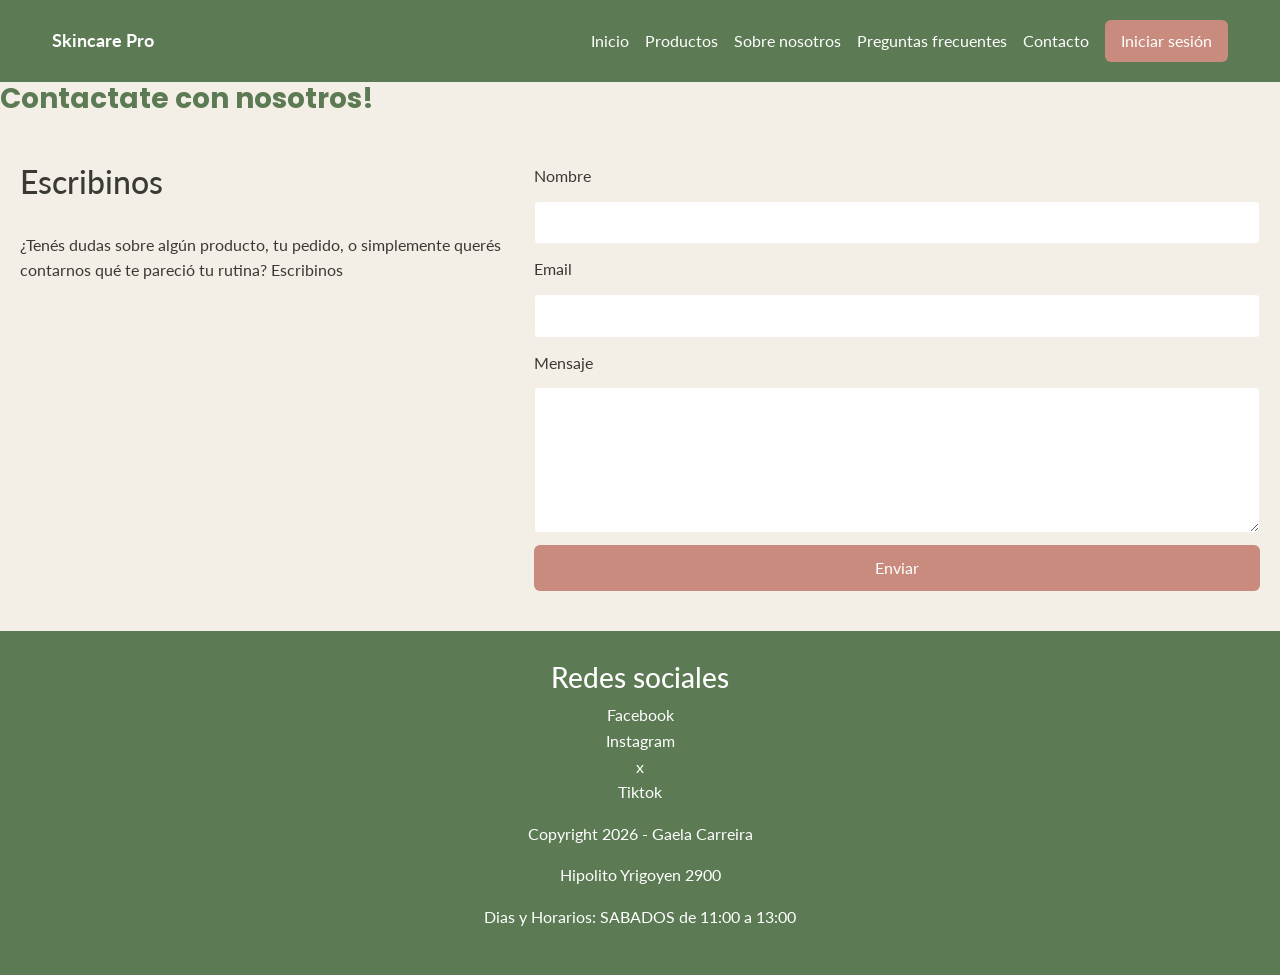
==== pages/contacto.html @ f9f57755 "Add files via upload" ====
<!DOCTYPE html>
<html lang="es">
<head>
    <meta charset="UTF-8">
    <meta name="viewport" content="width=device-width, initial-scale=1.0">
    <title>contacto</title>
    <link href="https://cdn.jsdelivr.net/npm/bootstrap@5.3.3/dist/css/bootstrap.min.css" rel="stylesheet">
     <link href="https://fonts.googleapis.com/css2?family=Poppins:wght@400;500;700&family=Lato&display=swap" rel="stylesheet">
     <link rel="stylesheet" href="../styles/styles.css">
</head>

<script src="https://cdn.jsdelivr.net/npm/bootstrap@5.3.3/dist/js/bootstrap.bundle.min.js"></script>


<body>

   <nav class="navbar navbar-expand-lg">
  <div class="container-fluid">
    <a class="navbar-brand" href="../index.html">Skincare Pro</a>
    <button class="navbar-toggler" type="button" data-bs-toggle="collapse" data-bs-target="#navbarNav" aria-controls="navbarNav">
      <span class="navbar-toggler-icon"></span>
    </button>
    <div class="collapse navbar-collapse" id="navbarNav">
      <ul class="navbar-nav ms-auto">
        <li class="nav-item">
          <a class="nav-link" href="../index.html">Inicio</a>
        </li>
        <li class="nav-item">
          <a class="nav-link" href="productos.html">Productos</a>
        </li>
        <li class="nav-item">
          <a class="nav-link" href="sobre-nosotros.html">Sobre nosotros</a>
        </li>
        <li class="nav-item">
          <a class="nav-link" href="preguntas-frecuentes.html">Preguntas frecuentes</a>
        </li>
        <li class="nav-item">
          <a class="nav-link" href="contacto.html">Contacto</a>
        </li>
        <li class="nav-item">
          <a class="nav-link btn-sesion" href="#">Iniciar sesión</a>
        </li>
      </ul>
    </div>
  </div>
</nav>

<main>
    <h1>Contactate con nosotros!</h1>

    <section class="contacto">

    <div class="contacto-texto">
        <h2>Escribinos</h2>
        <p>¿Tenés dudas sobre algún producto, tu pedido, o
            simplemente querés contarnos qué te pareció tu rutina? Escribinos</p>
    </div>

    <div class="contacto-formulario">
        
<form class="form-contacto">
    <label for="nombre">Nombre</label>
    <input type="text" id="nombre" name="nombre" required>

    <label for="email">Email</label>
    <input type="email" id="email" name="email" required>

    <label for="mensaje">Mensaje</label>
    <textarea id="mensaje" name="mensaje" rows="5" required></textarea>

    <button type="submit" class="boton">Enviar</button>
</form>
    </div>
</section>

    </section>
</main>

       <footer class="footer">
    <div>
        <div>
            <h3>Redes sociales</h3>
            <ul>
                <li><a href="http://www.facebook.com" target="_blank">Facebook</a></li>
                <li><a href="https://www.instagram.com/" target="_blank">Instagram</a></li>
                <li><a href="https://x.com/" target="_blank">x</a></li>
                <li><a href="https://www.tiktok.com/" target="_blank">Tiktok</a></li>
            </ul>
        </div>

        <div>
            <p>Copyright 2026 - Gaela Carreira</p>
            <p>Hipolito Yrigoyen 2900</p>
            <p>Dias y Horarios: SABADOS de 11:00 a 13:00</p>
        </div>
    </div>
</footer>

</body>
</html>
---- styles/styles.css ----
/* ===== Variables de color y tipografía ===== */
:root {
  --color-primario: #5C7A54;
  --color-secundario: #F4EFE6;
  --color-acento: #C98B7E;
  --color-texto: #3A3A34;
  --fuente-titulos: 'Poppins', sans-serif;
  --fuente-texto: 'Lato', sans-serif;
}

/* ===== Reset básico ===== */
* {
  margin: 0;
  padding: 0;
  box-sizing: border-box;
}

body {
  font-family: var(--fuente-texto);
  color: var(--color-texto);
  background-color: var(--color-secundario);
  line-height: 1.6;
}

/* ===== Tipografía ===== */
h1 {
  font-family: var(--fuente-titulos);
  font-weight: 700;
  font-size: 28px;
  color: var(--color-primario);
}
}

h2 {
  font-family: var(--fuente-titulos);
  font-weight: 500;
  font-size: 24px;
  color: var(--color-primario);
}

p {
  font-size: 16px;
}

/* ===== Header y navegación ===== */
.header {
  background-color: var(--color-primario);
  padding: 16px 20px;
  display: flex;
  flex-wrap: wrap;
  justify-content: space-between;
  align-items: center;
  gap: 12px;
}

.logo {
  color: white;
  font-weight: 700;
  font-size: 18px;
}

/* ===== Hero ===== */
.hero {
  background-image: url('../images/hero-fondo.jpg');
  background-size: cover;
  background-position: center;
  display: flex;
  flex-direction: column;
  justify-content: center;
  align-items: center;
  text-align: center;
  gap: 16px;
  padding: 40px;
  min-height: 300px;
  margin-left: -40px;
  margin-right: -40px;
  margin-bottom: 40px;
}


.nav-lista {
  list-style: none;
  display: flex;
  flex-wrap: wrap;
  gap: 12px 20px;
  font-size: 14px;
}

.nav-lista a {
  color: white;
  text-decoration: none;
  font-family: var(--fuente-texto);
}

/* ===== Botones y elementos destacados ===== */
.boton {
  background-color: var(--color-acento);
  color: white;
  padding: 10px 20px;
  border: none;
  border-radius: 6px;
  font-family: var(--fuente-texto);
  cursor: pointer;
  text-decoration: none;
}

/* ===== Footer ===== */
.footer {
  background-color: var(--color-primario);
  color: white;
  padding: 30px 40px;
  display: flex;
  flex-direction: column;
  align-items: center;
  text-align: center;
}

.footer ul {
  list-style: none;
  padding: 0;
}

.footer a {
  color: white;
  text-decoration: none;
}
 
/* ===== Contenido principal ===== */
.main {
  width: 100%;
}

/* ===== Grilla de productos ===== */
.productos {
  display: grid;
  grid-template-columns: repeat(auto-fill, minmax(200px, 1fr));
  gap: 20px;
  max-width: 700px;    /* ← nuevo: limita el ancho total de la grilla */
  margin: 0 auto;       /* ← nuevo: centra ese bloque en la página */
}

.producto {
  display: flex;
  flex-direction: column;
}

.producto .precio {
  margin-top: auto;
}


.producto {
  flex: 1 1 200px;
  border: 1px solid var(--color-secundario);
  border-radius: 8px;
  padding: 20px;
  text-align: center;
}

.producto img {
  width: 100%;
  height: 180px;
  object-fit: cover;
  border-radius: 8px;
  margin-bottom: 12px;
  min-width: 0;
}

.precio {
  font-weight: bold;
  color: var(--color-acento);
}


/* ===== Preguntas frecuentes ===== */
.pregunta {
  margin-bottom: 24px;
}

main > p {
  margin-bottom: 24px;
}

/* ===== Medios de pago ===== */
.medios-pago {
  display: grid;
  grid-template-columns: repeat(2, 1fr);
  gap: 12px;
}

.medio {
  display: flex;
  align-items: center;
  gap: 8px;
  background: white;
  border-radius: 8px;
  padding: 20px;
  font-size: 14px;
}

/* ===== Productos destacados ===== */
.destacados {
  display: flex;
  flex-direction: row;
  gap: 20px;
  flex-wrap: wrap;
}

.productos article h3 {
  min-height: 60px;
  line-height: 1.3;
  display: flex;
  align-items: center;
  justify-content: center;
  margin: 0;
}

.img-destacada {
  width: 100%;
  max-width: 400px;
  height: 300px;
  object-fit: cover;
  border-radius: 8px;
}

.nav-derecha {
  display: flex;
  align-items: center;
  gap: 24px;
}


.destacados article {
  flex: 1;
}

/* ===== Botón flotante de WhatsApp ===== */
.whatsapp-flotante {
  position: fixed;
  bottom: 24px;
  right: 24px;
  width: 56px;
  height: 56px;
  background-color: #25D366;
  border-radius: 50%;
  display: block;
}

.hero {
  margin-left: -40px;
  margin-right: -40px;
}

h2 {
  margin-bottom: 30px;
}

main > section + section {
  margin-top: 60px;
}

figure {
  margin: 0;
}

main {
  width: 100%;
  max-width: none;
}

.productos > article {
  flex: 1 1 200px;
}

.productos > article {
  flex: 1 1 200px;
  display: flex;
  flex-direction: column;
  border: 1px solid var(--color-secundario);
  border-radius: 8px;
  padding: 20px;
  text-align: center;
}

.productos > article img {
  width: 100%;
  height: 180px;
  object-fit: cover;
  border-radius: 8px;
  margin-bottom: 12px;
}

/* ===== Contacto - diseño base (mobile) ===== */
.contacto {
  display: grid;
  grid-template-areas:
    "texto"
    "formulario";
  gap: 30px;
  padding: 40px 20px;
}

.contacto-texto {
  grid-area: texto;
}

.contacto-formulario {
  grid-area: formulario;
}

/* ===== Contacto - desktop (1024px en adelante) ===== */
@media (min-width: 1024px) {
  .contacto {
    grid-template-areas: "texto formulario";
    grid-template-columns: 1fr 1.5fr;
  }

  .btn-sesion {
    margin-left: 8px;
  }
}

.form-contacto {
  display: flex;
  flex-direction: column;
  gap: 12px;
}

.form-contacto input,
.form-contacto textarea {
  padding: 8px;
  border: 1px solid var(--color-secundario);
  border-radius: 4px;
  font-family: var(--fuente-texto);
}

/* ===== Medios de pago - diseño base (mobile) ===== */
.pago {
  display: grid;
  grid-template-areas:
    "texto"
    "medios";
  gap: 30px;
  padding: 40px 20px;
}

.pago-texto {
  grid-area: texto;
}

.pago-medios {
  grid-area: medios;
}

/* ===== Medios de pago - desktop (1024px en adelante) ===== */
@media (min-width: 1024px) {
  .pago {
    grid-template-areas: "texto medios";
    grid-template-columns: 1fr 2fr;
  }
}

.productos > article h3 {
  min-height: 48px;
  display: flex;
  align-items: center;
  justify-content: center;
}

@media (min-width: 1024px) {
  .header {
    padding: 20px 40px;
    flex-wrap: nowrap;
  }

  .nav-lista {
    gap: 24px;
    font-size: 16px;
  }
}

.pregunta h2 {
  font-size: 18px;
}

.navbar {
  background-color: var(--color-primario);
  padding: 20px 40px;
}

.navbar-brand {
  color: white;
  font-weight: 700;
  font-size: 18px;
}

.nav-link {
  color: white;
  font-family: var(--fuente-texto);
}

.nav-link:hover {
  color: var(--color-acento);
}

.btn-sesion {
  background-color: var(--color-acento);
  color: white !important;
  padding: 8px 16px !important;
  border-radius: 6px;
  display: inline-block;
}

.carousel-item:not(.active) {
  display: none !important;
}

#carouselProductos {
  max-width: 700px;
  margin: 0 auto;   /* esto lo centra en la página */
}

/* ===== Estados interactivos: hover, focus, active ===== */

/* Links de la Navbar */
.nav-link {
  transition: color 0.3s ease;
}
.nav-link:hover {
  color: var(--color-acento);
}
.nav-link:focus {
  outline: 2px solid var(--color-acento);
  outline-offset: 2px;
}
.nav-link:active {
  color: var(--color-primario);
}

/* Botón "Iniciar sesión" */
.btn-sesion {
  transition: background-color 0.3s ease, transform 0.15s ease;
   display: inline-block;
  width: auto;
  align-self: flex-start;
}
.btn-sesion:hover {
  background-color: var(--color-primario);
}
.btn-sesion:focus {
  outline: 2px solid var(--color-texto);
  outline-offset: 2px;
}
.btn-sesion:active {
  transform: scale(0.97);
}

/* Tarjetas de producto */
.producto {
  transition: transform 0.3s ease, box-shadow 0.3s ease;
}
.producto:hover {
  transform: translateY(-6px);
  box-shadow: 0 8px 16px rgba(0, 0, 0, 0.15);
}
.producto:focus-within {
  outline: 2px solid var(--color-acento);
  outline-offset: 4px;
}

/* Tarjetas de "Productos destacados" en index.html */
.productos.destacados-grid article {
  transition: transform 0.3s ease, box-shadow 0.3s ease;
}
.productos.destacados-grid article:hover {
  transform: translateY(-6px);
  box-shadow: 0 8px 16px rgba(0, 0, 0, 0.15);
}

@media (max-width: 480px) {
  body {
    padding-left: 12px;
    padding-right: 12px;
  }

  .navbar, footer {
    margin-left: -12px;
    margin-right: -12px;
  }
}

.navbar-nav .nav-item:has(.btn-sesion) {
  align-self: flex-start;
}
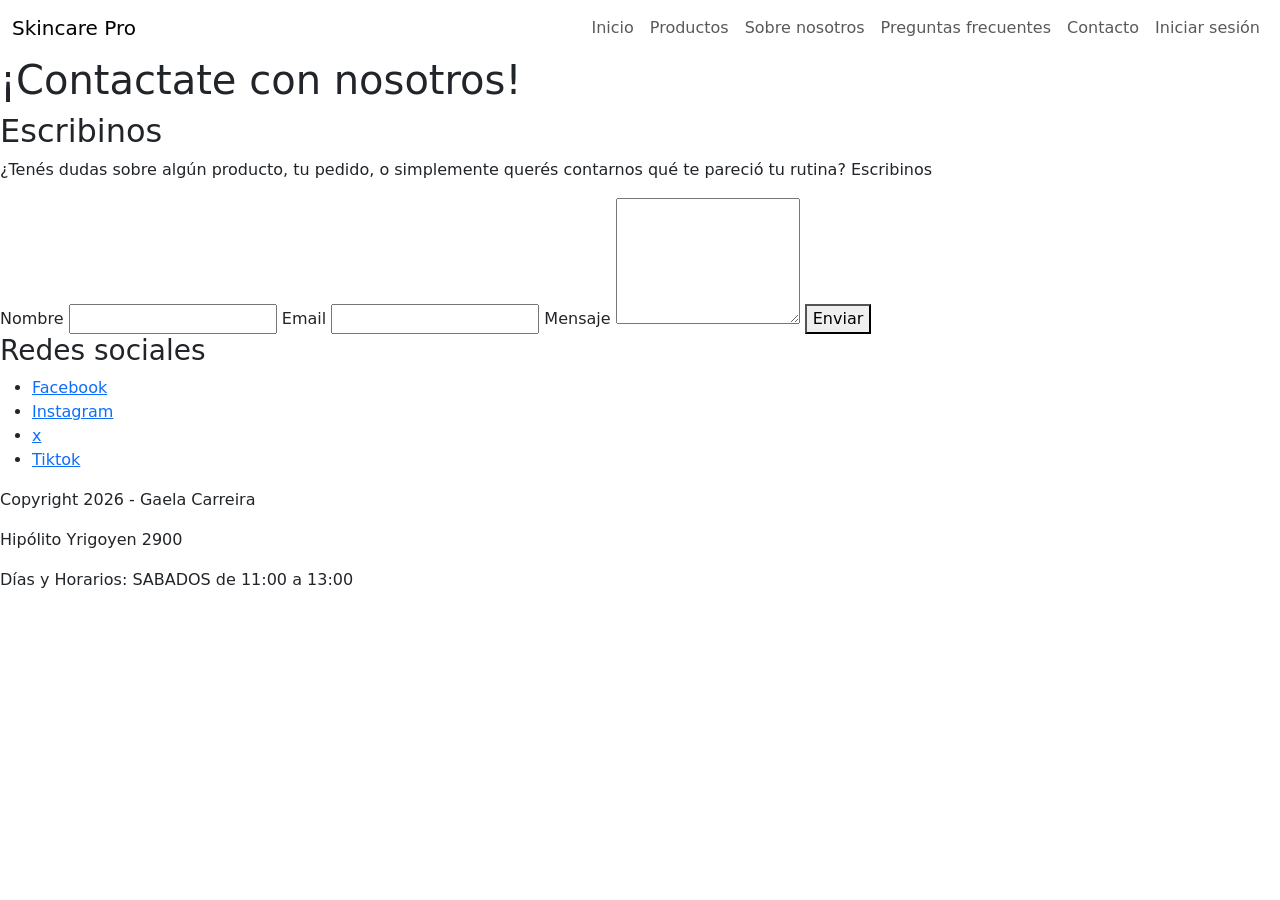
==== commit 5e259607: "Add files via upload" ====
--- a/pages/contacto.html
+++ b/pages/contacto.html
@@ -3,21 +3,20 @@
 <head>
     <meta charset="UTF-8">
     <meta name="viewport" content="width=device-width, initial-scale=1.0">
-    <title>contacto</title>
+    <title>Contacto: escribinos tus consultas | Skincare Pro</title>
+    <meta name="description" content="Escribinos por dudas sobre productos o tu pedido. Skincare Pro está en Hipólito Yrigoyen 2900, Buenos Aires, los sábados de 11:00 a 13:00.">
+    <meta name="keywords" content="contacto Skincare Pro, consultas sobre productos, consulta de pedido, formulario de contacto, skincare Buenos Aires">
     <link href="https://cdn.jsdelivr.net/npm/bootstrap@5.3.3/dist/css/bootstrap.min.css" rel="stylesheet">
-     <link href="https://fonts.googleapis.com/css2?family=Poppins:wght@400;500;700&family=Lato&display=swap" rel="stylesheet">
-     <link rel="stylesheet" href="../styles/styles.css">
+    <link href="https://fonts.googleapis.com/css2?family=Poppins:wght@400;500;700&family=Lato&display=swap" rel="stylesheet">
+    <link rel="stylesheet" href="../styles/style.css">
 </head>
-
-<script src="https://cdn.jsdelivr.net/npm/bootstrap@5.3.3/dist/js/bootstrap.bundle.min.js"></script>
-
 
 <body>
 
-   <nav class="navbar navbar-expand-lg">
+<nav class="navbar navbar-expand-lg">
   <div class="container-fluid">
     <a class="navbar-brand" href="../index.html">Skincare Pro</a>
-    <button class="navbar-toggler" type="button" data-bs-toggle="collapse" data-bs-target="#navbarNav" aria-controls="navbarNav">
+    <button class="navbar-toggler" type="button" data-bs-toggle="collapse" data-bs-target="#navbarNav" aria-controls="navbarNav" aria-expanded="false" aria-label="Abrir menú de navegación">
       <span class="navbar-toggler-icon"></span>
     </button>
     <div class="collapse navbar-collapse" id="navbarNav">
@@ -46,37 +45,36 @@
 </nav>
 
 <main>
-    <h1>Contactate con nosotros!</h1>
+    <h1>¡Contactate con nosotros!</h1>
 
     <section class="contacto">
 
-    <div class="contacto-texto">
-        <h2>Escribinos</h2>
-        <p>¿Tenés dudas sobre algún producto, tu pedido, o
-            simplemente querés contarnos qué te pareció tu rutina? Escribinos</p>
-    </div>
+        <div class="contacto-texto">
+            <h2>Escribinos</h2>
+            <p>¿Tenés dudas sobre algún producto, tu pedido, o
+                simplemente querés contarnos qué te pareció tu rutina? Escribinos</p>
+        </div>
 
-    <div class="contacto-formulario">
-        
-<form class="form-contacto">
-    <label for="nombre">Nombre</label>
-    <input type="text" id="nombre" name="nombre" required>
+        <div class="contacto-formulario">
 
-    <label for="email">Email</label>
-    <input type="email" id="email" name="email" required>
+            <form class="form-contacto">
+                <label for="nombre">Nombre</label>
+                <input type="text" id="nombre" name="nombre" autocomplete="name" required>
 
-    <label for="mensaje">Mensaje</label>
-    <textarea id="mensaje" name="mensaje" rows="5" required></textarea>
+                <label for="email">Email</label>
+                <input type="email" id="email" name="email" autocomplete="email" required>
 
-    <button type="submit" class="boton">Enviar</button>
-</form>
-    </div>
-</section>
+                <label for="mensaje">Mensaje</label>
+                <textarea id="mensaje" name="mensaje" rows="5" required></textarea>
+
+                <button type="submit" class="boton">Enviar</button>
+            </form>
+        </div>
 
     </section>
 </main>
 
-       <footer class="footer">
+<footer class="footer">
     <div>
         <div>
             <h3>Redes sociales</h3>
@@ -90,11 +88,12 @@
 
         <div>
             <p>Copyright 2026 - Gaela Carreira</p>
-            <p>Hipolito Yrigoyen 2900</p>
-            <p>Dias y Horarios: SABADOS de 11:00 a 13:00</p>
+            <p>Hipólito Yrigoyen 2900</p>
+            <p>Días y Horarios: SABADOS de 11:00 a 13:00</p>
         </div>
     </div>
 </footer>
 
+<script src="https://cdn.jsdelivr.net/npm/bootstrap@5.3.3/dist/js/bootstrap.bundle.min.js"></script>
 </body>
 </html>
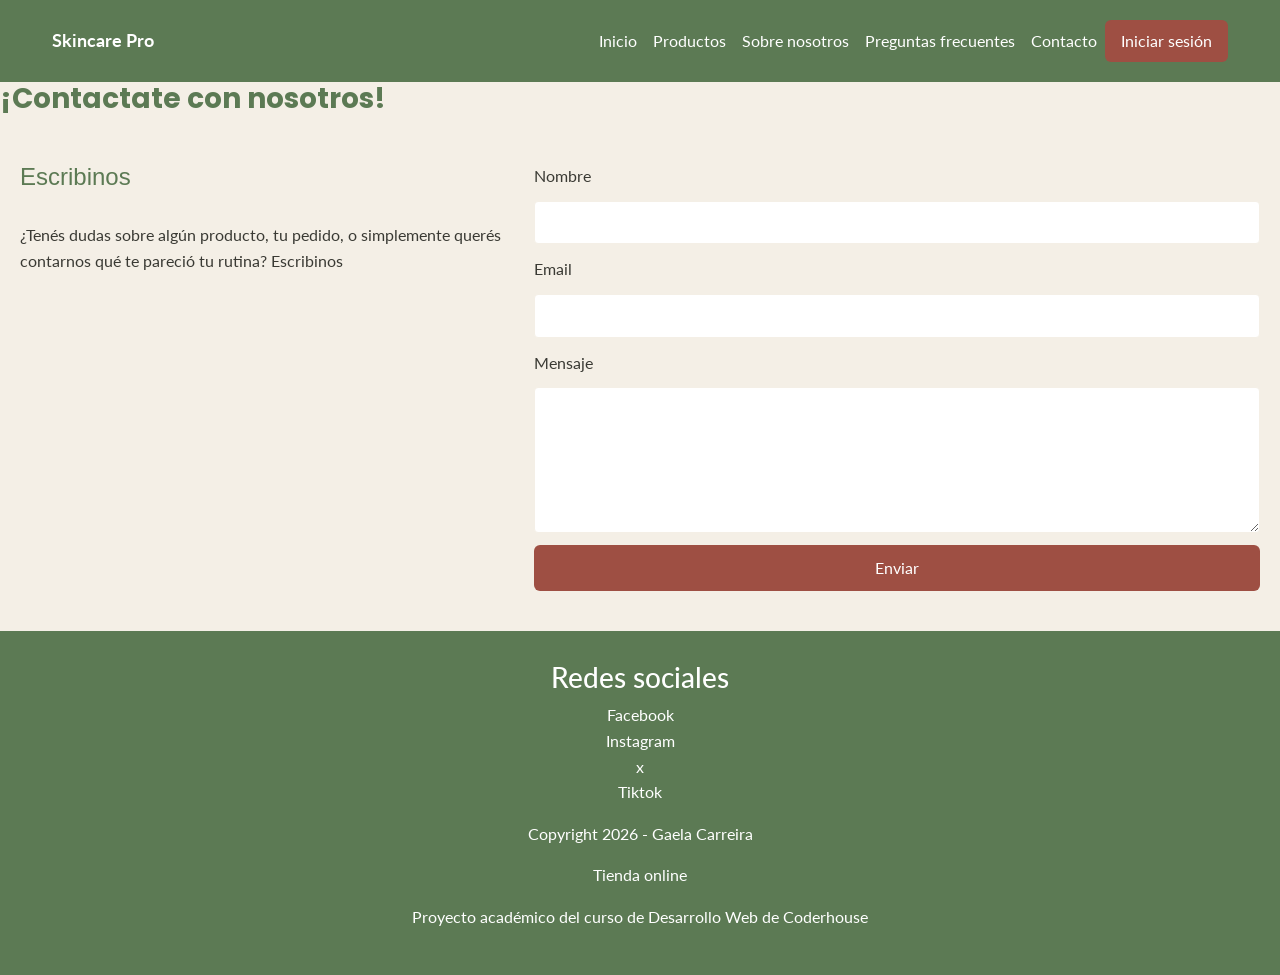
==== commit 4a89a60f: "Revise footer information in contacto.htmlSaco la dirección de contacto Updated footer content to re" ====
--- a/pages/contacto.html
+++ b/pages/contacto.html
@@ -4,7 +4,7 @@
     <meta charset="UTF-8">
     <meta name="viewport" content="width=device-width, initial-scale=1.0">
     <title>Contacto: escribinos tus consultas | Skincare Pro</title>
-    <meta name="description" content="Escribinos por dudas sobre productos o tu pedido. Skincare Pro está en Hipólito Yrigoyen 2900, Buenos Aires, los sábados de 11:00 a 13:00.">
+      <meta name="description" content="Escribinos por dudas sobre productos o tu pedido. Skincare Pro es un proyecto académico de Coderhouse, una tienda online de ejemplo en Buenos Aires.">
     <meta name="keywords" content="contacto Skincare Pro, consultas sobre productos, consulta de pedido, formulario de contacto, skincare Buenos Aires">
     <link href="https://cdn.jsdelivr.net/npm/bootstrap@5.3.3/dist/css/bootstrap.min.css" rel="stylesheet">
     <link href="https://fonts.googleapis.com/css2?family=Poppins:wght@400;500;700&family=Lato&display=swap" rel="stylesheet">
@@ -88,12 +88,12 @@
 
         <div>
             <p>Copyright 2026 - Gaela Carreira</p>
-            <p>Hipólito Yrigoyen 2900</p>
-            <p>Días y Horarios: SABADOS de 11:00 a 13:00</p>
+          <p>Tienda online</p>
+<p>Proyecto académico del curso de Desarrollo Web de Coderhouse</p>
         </div>
     </div>
 </footer>
 
 <script src="https://cdn.jsdelivr.net/npm/bootstrap@5.3.3/dist/js/bootstrap.bundle.min.js"></script>
 </body>
-</html>+</html>
--- a/styles/style.css
+++ b/styles/style.css
@@ -0,0 +1,462 @@
+* {
+  margin: 0;
+  padding: 0;
+  box-sizing: border-box;
+}
+
+body {
+  font-family: "Lato", sans-serif;
+  color: #3A3A34;
+  background-color: #F4EFE6;
+  line-height: 1.6;
+}
+@media (max-width: 480px) {
+  body {
+    padding-left: 12px;
+    padding-right: 12px;
+  }
+}
+
+main {
+  width: 100%;
+  max-width: none;
+}
+main > section + section {
+  margin-top: 60px;
+}
+main > p {
+  margin-bottom: 24px;
+}
+
+figure {
+  margin: 0;
+}
+
+h1 {
+  font-family: "Poppins", sans-serif;
+  font-weight: 700;
+  font-size: 28px;
+  color: #5C7A54;
+}
+
+h2 {
+  font-family: "Poppins", sans-serif;
+  font-weight: 500;
+  font-size: 24px;
+  color: #5C7A54;
+  margin-bottom: 30px;
+}
+
+p {
+  font-size: 16px;
+}
+
+.header {
+  background-color: #5C7A54;
+  padding: 16px 20px;
+  display: flex;
+  flex-wrap: wrap;
+  justify-content: space-between;
+  align-items: center;
+  gap: 12px;
+}
+@media (min-width: 1024px) {
+  .header {
+    padding: 20px 40px;
+    flex-wrap: nowrap;
+  }
+}
+
+.logo {
+  color: #fff;
+  font-weight: 700;
+  font-size: 18px;
+}
+
+.hero {
+  background-image: url("../images/hero-fondo.jpg");
+  background-size: cover;
+  background-position: center;
+  display: flex;
+  flex-direction: column;
+  justify-content: center;
+  align-items: center;
+  text-align: center;
+  gap: 16px;
+  padding: 40px;
+  min-height: 300px;
+  margin-left: -40px;
+  margin-right: -40px;
+  margin-bottom: 40px;
+}
+
+.nav-lista {
+  list-style: none;
+  display: flex;
+  flex-wrap: wrap;
+  gap: 12px 20px;
+  font-size: 14px;
+}
+.nav-lista a {
+  color: #fff;
+  text-decoration: none;
+  font-family: "Lato", sans-serif;
+}
+@media (min-width: 1024px) {
+  .nav-lista {
+    gap: 24px;
+    font-size: 16px;
+  }
+}
+
+.nav-derecha {
+  display: flex;
+  align-items: center;
+  gap: 24px;
+}
+
+.navbar {
+  background-color: #5C7A54;
+  padding: 20px 40px;
+}
+@media (max-width: 480px) {
+  .navbar {
+    margin-left: -12px;
+    margin-right: -12px;
+  }
+}
+
+.navbar-brand {
+  color: #fff;
+  font-weight: 700;
+  font-size: 18px;
+}
+
+.nav-link {
+  color: #fff;
+  font-family: "Lato", sans-serif;
+  transition: color 0.3s ease;
+}
+.nav-link:hover {
+  color: #C98B7E;
+}
+.nav-link:focus {
+  outline: 2px solid #C98B7E;
+  outline-offset: 2px;
+}
+.nav-link:active {
+  color: #5C7A54;
+}
+
+.navbar-nav .nav-item:has(.btn-sesion) {
+  align-self: flex-start;
+}
+
+.footer {
+  background-color: #5C7A54;
+  color: #fff;
+  padding: 30px 40px;
+  display: flex;
+  flex-direction: column;
+  align-items: center;
+  text-align: center;
+}
+.footer ul {
+  list-style: none;
+  padding: 0;
+}
+.footer a {
+  color: #fff;
+  text-decoration: none;
+}
+
+@media (max-width: 480px) {
+  footer {
+    margin-left: -12px;
+    margin-right: -12px;
+  }
+}
+
+.faq h1,
+.faq > p {
+  text-align: center;
+}
+
+.preguntas-lista {
+  display: grid;
+  grid-template-columns: repeat(auto-fill, minmax(260px, 1fr));
+  gap: 20px;
+  max-width: 960px;
+  margin: 0 auto;
+  padding: 0 20px 40px;
+}
+
+.pregunta {
+  background: #fff;
+  border: 1px solid #F4EFE6;
+  border-top: 4px solid #5C7A54;
+  border-radius: 8px;
+  padding: 20px;
+  transition: transform 0.3s ease, box-shadow 0.3s ease;
+}
+.pregunta:hover {
+  transform: translateY(-6px);
+  box-shadow: 0 8px 16px rgba(0, 0, 0, 0.15);
+}
+.pregunta h2 {
+  font-size: 18px;
+  color: #4A6544; /* CAMBIO */
+  margin-bottom: 12px;
+}
+
+.contacto {
+  display: grid;
+  grid-template-areas: "texto" "formulario";
+  gap: 30px;
+  padding: 40px 20px;
+}
+@media (min-width: 1024px) {
+  .contacto {
+    grid-template-areas: "texto formulario";
+    grid-template-columns: 1fr 1.5fr;
+  }
+}
+
+.contacto-texto {
+  grid-area: texto;
+}
+
+.contacto-formulario {
+  grid-area: formulario;
+}
+
+.pago {
+  display: grid;
+  grid-template-areas: "texto" "medios";
+  gap: 30px;
+  padding: 40px 20px;
+}
+@media (min-width: 1024px) {
+  .pago {
+    grid-template-areas: "texto medios";
+    grid-template-columns: 1fr 2fr;
+  }
+}
+
+.pago-texto {
+  grid-area: texto;
+}
+
+.pago-medios {
+  grid-area: medios;
+}
+
+.boton {
+  background-color: #9E4F43; /* CAMBIO */
+  color: #fff;
+  padding: 10px 20px;
+  border: none;
+  border-radius: 6px;
+  font-family: "Lato", sans-serif;
+  cursor: pointer;
+  text-decoration: none;
+}
+
+.btn-sesion {
+  background-color: #9E4F43; /* CAMBIO */
+  color: #fff !important;
+  padding: 8px 16px !important;
+  border-radius: 6px;
+  display: inline-block;
+  width: auto;
+  align-self: flex-start;
+  margin-left: 0;
+  transition: background-color 0.3s ease, transform 0.15s ease;
+}
+.btn-sesion:hover {
+  background-color: #5C7A54;
+}
+.btn-sesion:focus {
+  outline: 2px solid #3A3A34;
+  outline-offset: 2px;
+}
+.btn-sesion:active {
+  transform: scale(0.97);
+}
+
+.productos {
+  display: grid;
+  grid-template-columns: repeat(auto-fill, minmax(200px, 1fr));
+  gap: 20px;
+  max-width: 700px;
+  margin: 0 auto;
+}
+.productos > article {
+  flex: 1 1 200px;
+  display: flex;
+  flex-direction: column;
+  border: 1px solid #F4EFE6;
+  border-radius: 8px;
+  padding: 20px;
+  text-align: center;
+}
+.productos > article img {
+  width: 100%;
+  height: 180px;
+  -o-object-fit: cover;
+     object-fit: cover;
+  border-radius: 8px;
+  margin-bottom: 12px;
+}
+.productos > article h3 {
+  min-height: 48px;
+  line-height: 1.3;
+  margin: 0;
+  display: flex;
+  align-items: center;
+  justify-content: center;
+}
+.productos.destacados-grid article {
+  transition: transform 0.3s ease, box-shadow 0.3s ease;
+}
+.productos.destacados-grid article:hover {
+  transform: translateY(-6px);
+  box-shadow: 0 8px 16px rgba(0, 0, 0, 0.15);
+}
+
+.producto {
+  display: flex;
+  flex-direction: column;
+  border: 1px solid #F4EFE6;
+  border-radius: 8px;
+  padding: 20px;
+  text-align: center;
+  transition: transform 0.3s ease, box-shadow 0.3s ease;
+}
+.producto:hover {
+  transform: translateY(-6px);
+  box-shadow: 0 8px 16px rgba(0, 0, 0, 0.15);
+}
+.producto:focus-within {
+  outline: 2px solid #C98B7E;
+  outline-offset: 4px;
+}
+.producto img {
+  width: 100%;
+  height: 180px;
+  -o-object-fit: cover;
+     object-fit: cover;
+  border-radius: 8px;
+  margin-bottom: 12px;
+  min-width: 0;
+}
+.producto .precio {
+  margin-top: auto;
+}
+
+.precio {
+  font-weight: bold;
+  color: #9E4F43; /* CAMBIO */
+}
+
+.destacados {
+  display: flex;
+  flex-direction: row;
+  gap: 20px;
+  flex-wrap: wrap;
+}
+.destacados article {
+  flex: 1;
+}
+
+.img-destacada {
+  width: 100%;
+  max-width: 400px;
+  height: 300px;
+  -o-object-fit: cover;
+     object-fit: cover;
+  border-radius: 8px;
+}
+
+.medio {
+  display: flex;
+  align-items: center;
+  gap: 8px;
+  background: #fff;
+  border-radius: 8px;
+  padding: 20px;
+  font-size: 14px;
+}
+
+.form-contacto {
+  display: flex;
+  flex-direction: column;
+  gap: 12px;
+}
+.form-contacto input, .form-contacto textarea {
+  padding: 8px;
+  border: 1px solid #F4EFE6;
+  border-radius: 4px;
+  font-family: "Lato", sans-serif;
+}
+
+.whatsapp-flotante {
+  position: fixed;
+  bottom: 24px;
+  right: 24px;
+  width: 56px;
+  height: 56px;
+  background-color: #25D366;
+  border-radius: 50%;
+  display: block;
+}
+
+.carousel-item:not(.active) {
+  display: none !important;
+}
+
+#carouselProductos {
+  max-width: 700px;
+  margin: 0 auto;
+}
+
+/* Sobre nosotros */
+.about h1 {
+  text-align: center;
+}
+
+.historia-intro {
+  max-width: 700px;
+  margin: 0 auto 40px;
+  padding: 0 20px;
+  text-align: center;
+}
+.historia-intro p {
+  font-size: 18px;
+}
+
+.about-grid {
+  display: grid;
+  grid-template-columns: repeat(auto-fill, minmax(260px, 1fr));
+  gap: 20px;
+  max-width: 960px;
+  margin: 0 auto;
+  padding: 0 20px 40px;
+}
+
+.about-grid .historia {
+  background: #fff;
+  border: 1px solid #F4EFE6;
+  border-top: 4px solid #5C7A54;
+  border-radius: 8px;
+  padding: 20px;
+  transition: transform 0.3s ease, box-shadow 0.3s ease;
+}
+.about-grid .historia:hover {
+  transform: translateY(-6px);
+  box-shadow: 0 8px 16px rgba(0, 0, 0, 0.15);
+}
+.about-grid .historia h2 {
+  font-size: 20px;
+  margin-bottom: 12px;
+}
